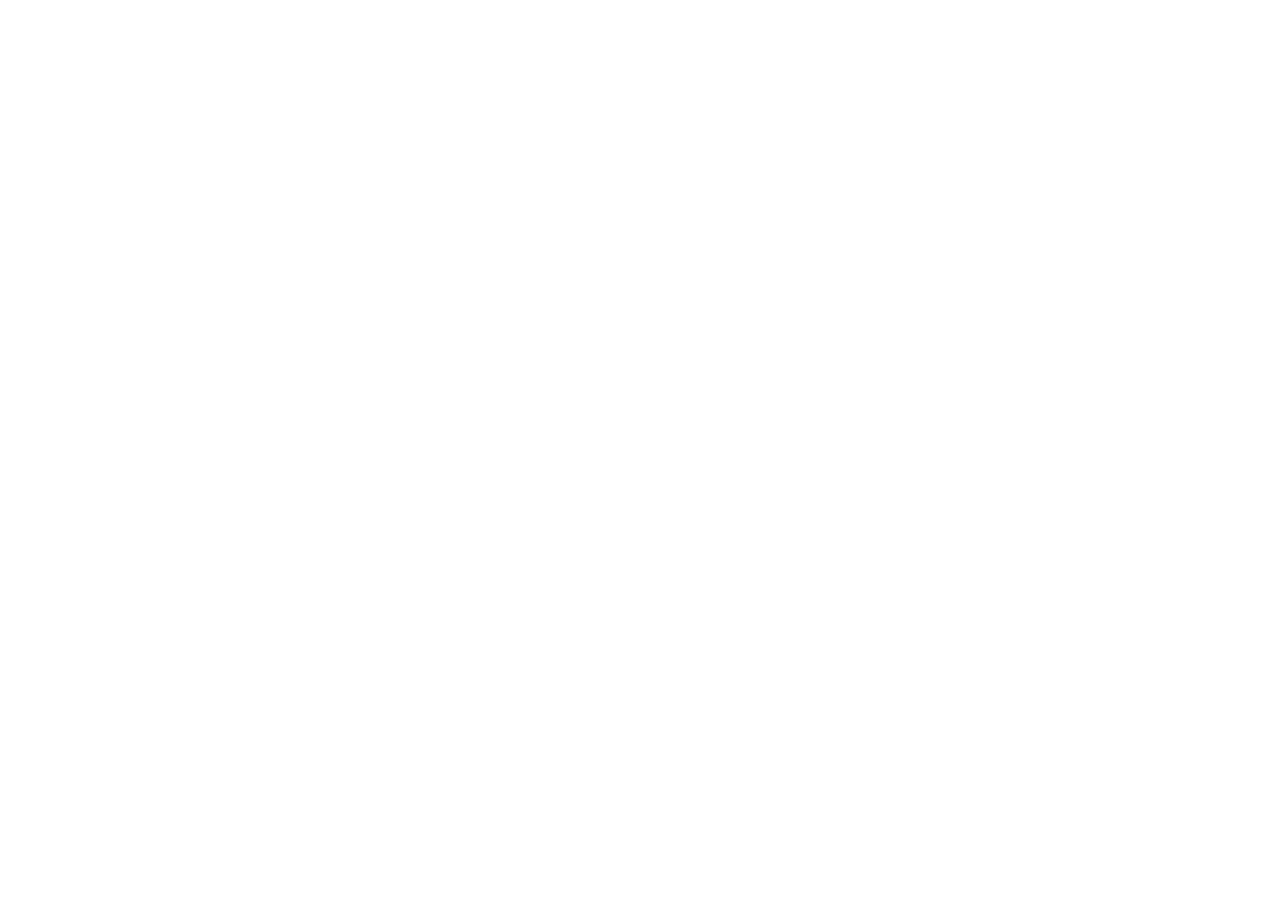
==== index.html @ bc8be38d "adding style and main page" ====
<!DOCTYPE html>
<html lang="en">
  <head>
    <meta charset="UTF-8" />
    <meta http-equiv="X-UA-Compatible" content="IE=edge" />
    <meta name="viewport" content="width=device-width, initial-scale=1.0" />
    <title>therapi</title>
  </head>
  <body></body>
</html>
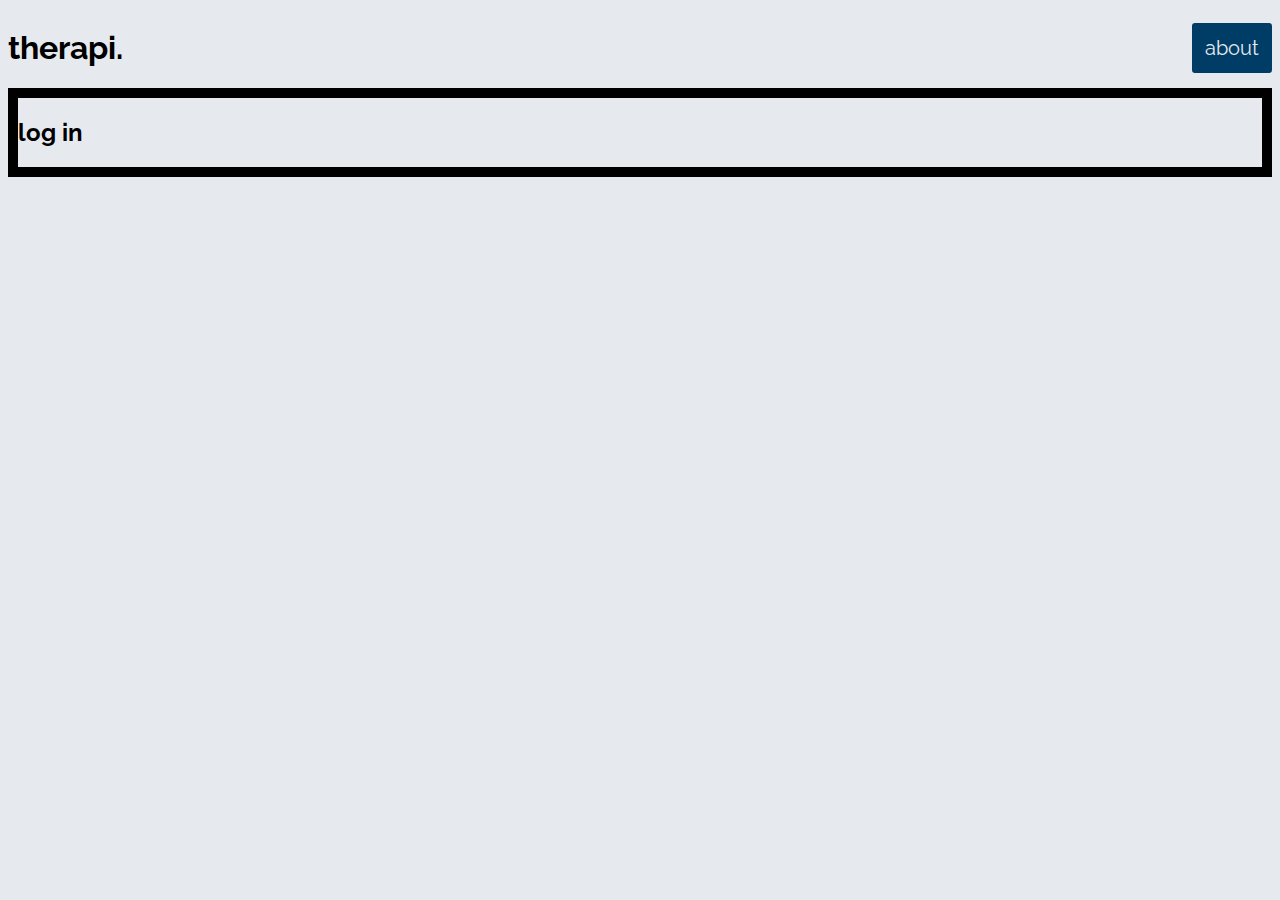
==== commit 11cec4b7: "basic main page" ====
--- a/index.html
+++ b/index.html
@@ -1,10 +1,26 @@
 <!DOCTYPE html>
 <html lang="en">
   <head>
+    <link rel="preconnect" href="https://fonts.googleapis.com" />
+    <link rel="preconnect" href="https://fonts.gstatic.com" crossorigin />
+    <link
+      href="https://fonts.googleapis.com/css2?family=Raleway:wght@300&display=swap"
+      rel="stylesheet"
+    />
     <meta charset="UTF-8" />
     <meta http-equiv="X-UA-Compatible" content="IE=edge" />
     <meta name="viewport" content="width=device-width, initial-scale=1.0" />
+    <link rel="stylesheet" href="./styles.css" />
     <title>therapi</title>
   </head>
-  <body></body>
+  <body>
+    <div class="header">
+      <h1 class="main-name">therapi.</h1>
+      <button id="about">about</button>
+    </div>
+
+    <div id="log">
+      <h2>log in</h2>
+    </div>
+  </body>
 </html>
--- a/styles.css
+++ b/styles.css
@@ -0,0 +1,30 @@
+body {
+  background-color: #e6eaef;
+}
+* {
+  font-family: "Raleway", sans-serif;
+}
+
+.header {
+  display: flex;
+  align-items: center;
+}
+#main-name {
+  color: #003d66;
+  font-size: 50px;
+}
+
+#log {
+  border: 10px, solid;
+  border-color: black;
+}
+
+#about {
+  background-color: #003d66;
+  color: #e6eaef;
+  margin-left: auto;
+  padding: 10px;
+  font-size: 20px;
+  border: #003d66, solid;
+  border-radius: 3px;
+}
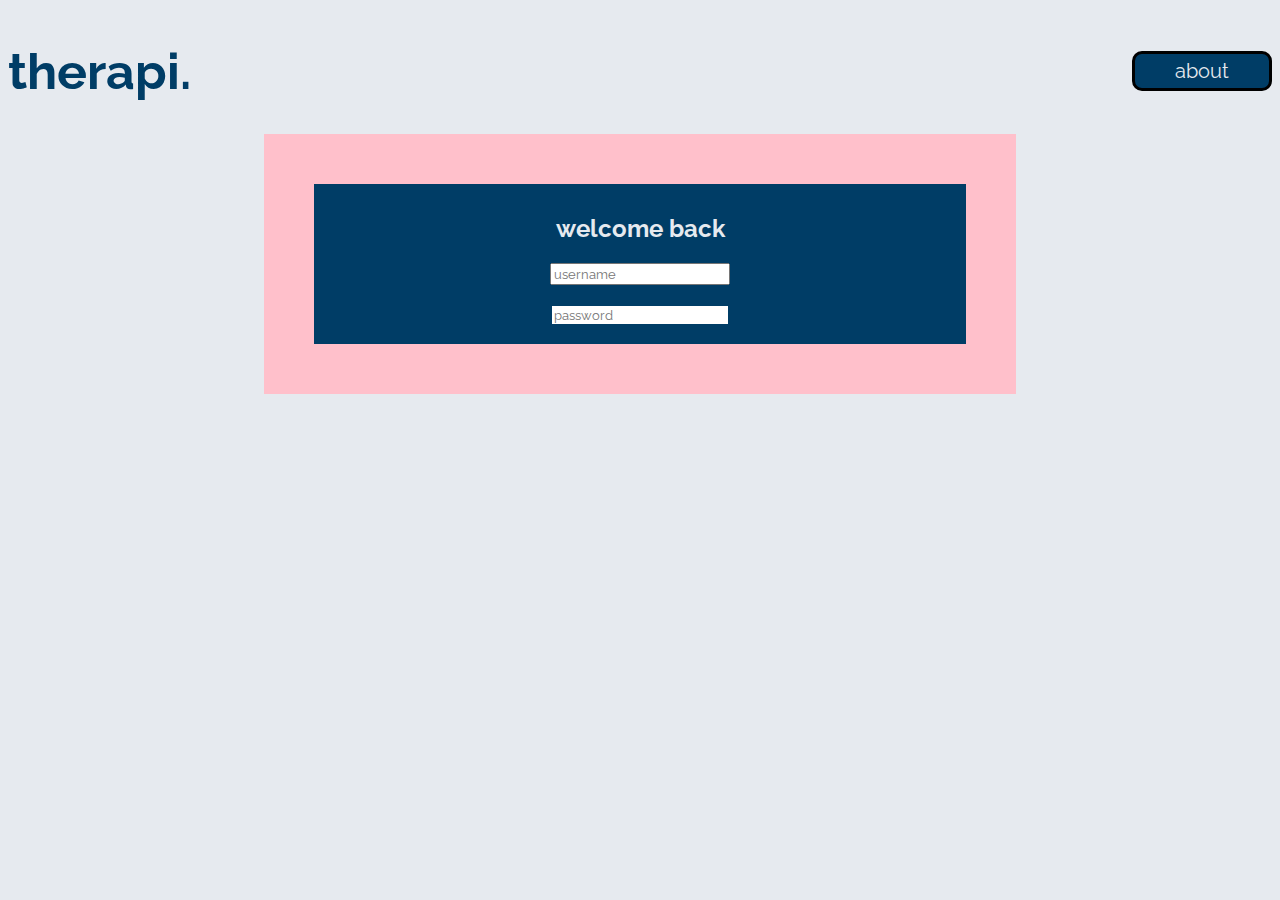
==== commit b609091d: "changes" ====
--- a/index.html
+++ b/index.html
@@ -20,7 +20,13 @@
     </div>
 
     <div id="log">
-      <h2>log in</h2>
+      <h2>welcome back</h2>
+
+      <form>
+        <input id="user" type="text" placeholder="username" />
+        <br />
+        <input id="pass" type="text" placeholder="password" />
+      </form>
     </div>
   </body>
 </html>
--- a/styles.css
+++ b/styles.css
@@ -9,22 +9,44 @@
   display: flex;
   align-items: center;
 }
-#main-name {
+.main-name {
   color: #003d66;
   font-size: 50px;
-}
-
-#log {
-  border: 10px, solid;
-  border-color: black;
 }
 
 #about {
   background-color: #003d66;
   color: #e6eaef;
   margin-left: auto;
+  padding-top: 5px;
+  padding-bottom: 5px;
+  padding-left: 40px;
+  padding-right: 40px;
+  font-size: 20px;
+  text-align: center;
+  border: black, solid;
+  border-radius: 10px;
+}
+
+#log {
+  background-color: #003d66;
+  border: 50px, solid;
+  border-color: pink;
+  width: 50%;
+  margin: auto;
   padding: 10px;
-  font-size: 20px;
-  border: #003d66, solid;
-  border-radius: 3px;
+  color: #e6eaef;
+  text-align: center;
 }
+
+form {
+  margin: 10px;
+}
+
+#user {
+  margin-bottom: 20px;
+}
+
+#pass {
+  border: #003d66;
+}
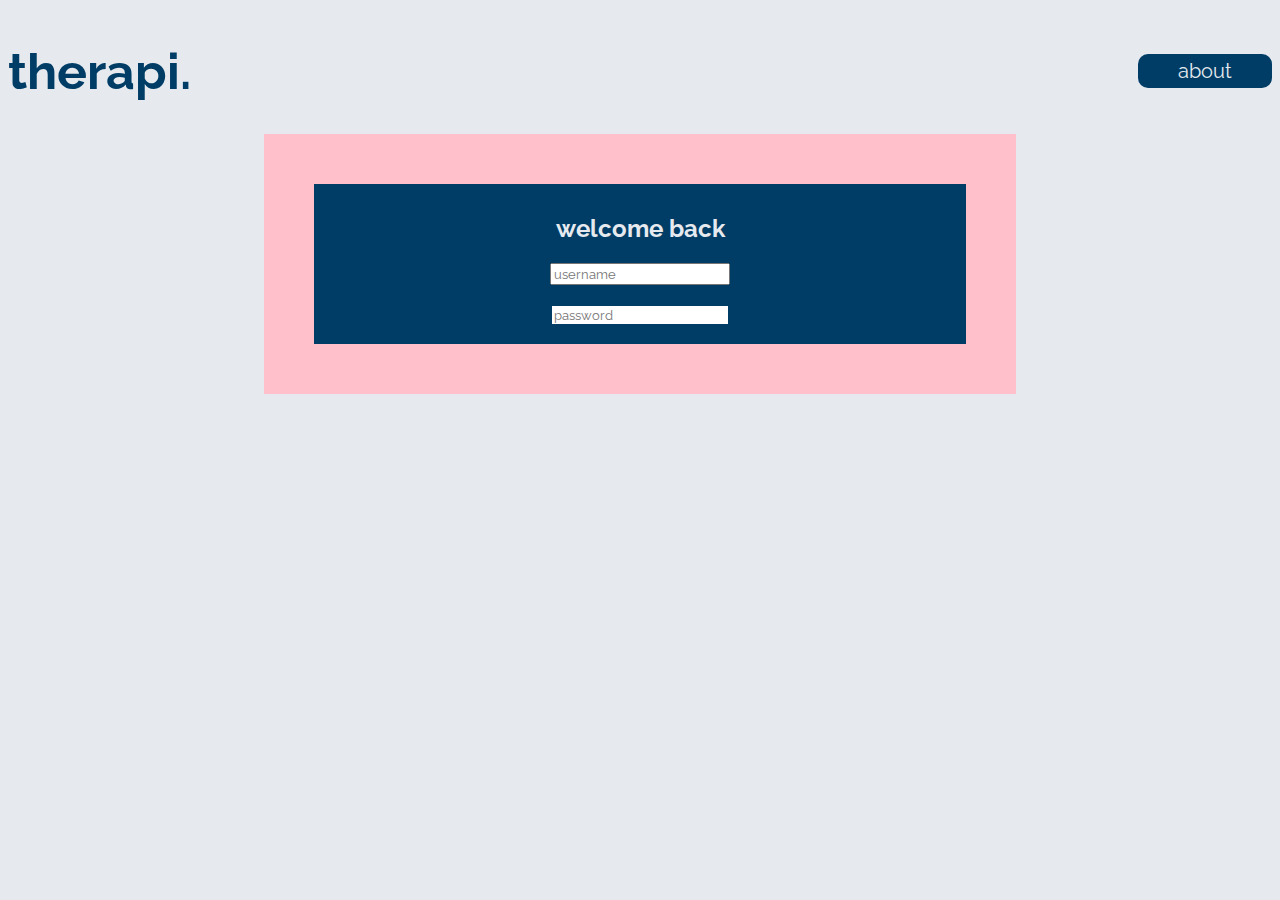
==== commit e91ed6dd: "added about, button functions" ====
--- a/index.html
+++ b/index.html
@@ -7,16 +7,17 @@
       href="https://fonts.googleapis.com/css2?family=Raleway:wght@300&display=swap"
       rel="stylesheet"
     />
+    <script src="./buttons.js"></script>
     <meta charset="UTF-8" />
     <meta http-equiv="X-UA-Compatible" content="IE=edge" />
     <meta name="viewport" content="width=device-width, initial-scale=1.0" />
     <link rel="stylesheet" href="./styles.css" />
-    <title>therapi</title>
+    <title>therapi.</title>
   </head>
   <body>
     <div class="header">
-      <h1 class="main-name">therapi.</h1>
-      <button id="about">about</button>
+      <h1 class="main-name"><a href="./index.html">therapi.</a></h1>
+      <button id="info" onclick="aboutButton()">about</button>
     </div>
 
     <div id="log">
--- a/styles.css
+++ b/styles.css
@@ -1,8 +1,9 @@
+* {
+  font-family: "Raleway", sans-serif;
+}
+
 body {
   background-color: #e6eaef;
-}
-* {
-  font-family: "Raleway", sans-serif;
 }
 
 .header {
@@ -14,7 +15,7 @@
   font-size: 50px;
 }
 
-#about {
+#info {
   background-color: #003d66;
   color: #e6eaef;
   margin-left: auto;
@@ -24,7 +25,7 @@
   padding-right: 40px;
   font-size: 20px;
   text-align: center;
-  border: black, solid;
+  border: none;
   border-radius: 10px;
 }
 
@@ -50,3 +51,21 @@
 #pass {
   border: #003d66;
 }
+
+#desc {
+  padding: 20px;
+}
+
+p > button {
+  margin: 20px;
+  display: flex;
+}
+
+#h2abt {
+  text-align: center;
+}
+
+a {
+  text-decoration: none;
+  color: #003d66;
+}
